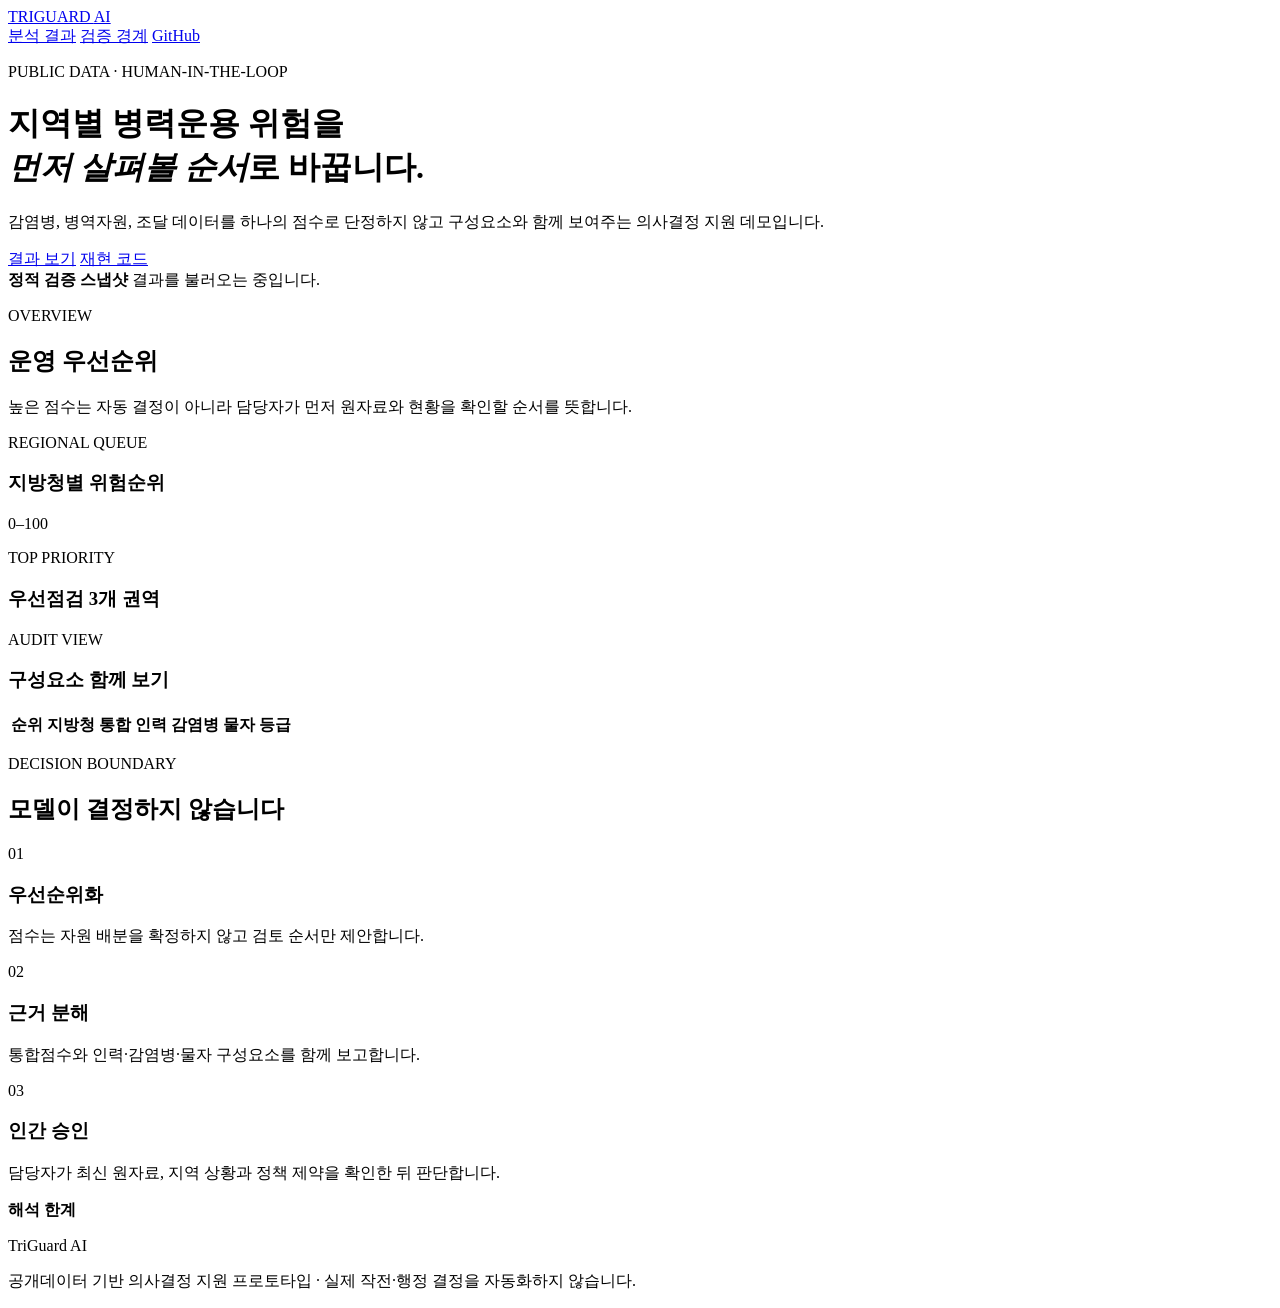
==== web/index.html @ 41350cd3 "feat: add web/index.html" ====
<!doctype html>
<html lang="ko">
  <head>
    <meta charset="utf-8" />
    <meta name="viewport" content="width=device-width, initial-scale=1" />
    <meta name="description" content="TriGuard AI 공개데이터 기반 병력운용 위험 우선순위 데모" />
    <title>TriGuard AI | Risk Prioritization</title>
    <link rel="stylesheet" href="/styles.css" />
  </head>
  <body>
    <header class="hero">
      <nav>
        <a class="brand" href="#top" aria-label="TriGuard AI 홈">TRIGUARD <span>AI</span></a>
        <div class="nav-links">
          <a href="#results">분석 결과</a>
          <a href="#method">검증 경계</a>
          <a href="https://github.com/heechan9/triguard-ai">GitHub</a>
        </div>
      </nav>
      <div id="top" class="hero-copy">
        <p class="eyebrow">PUBLIC DATA · HUMAN-IN-THE-LOOP</p>
        <h1>지역별 병력운용 위험을<br /><em>먼저 살펴볼 순서</em>로 바꿉니다.</h1>
        <p class="lead">감염병, 병역자원, 조달 데이터를 하나의 점수로 단정하지 않고 구성요소와 함께 보여주는 의사결정 지원 데모입니다.</p>
        <div class="actions">
          <a class="button primary" href="#results">결과 보기</a>
          <a class="button ghost" href="https://github.com/heechan9/triguard-ai">재현 코드</a>
        </div>
      </div>
    </header>

    <main>
      <section class="status" aria-label="데모 상태">
        <span class="live-dot"></span>
        <strong>정적 검증 스냅샷</strong>
        <span id="generatedAt">결과를 불러오는 중입니다.</span>
      </section>

      <section id="results" class="section">
        <div class="section-heading">
          <div><p class="eyebrow">OVERVIEW</p><h2>운영 우선순위</h2></div>
          <p>높은 점수는 자동 결정이 아니라 담당자가 먼저 원자료와 현황을 확인할 순서를 뜻합니다.</p>
        </div>
        <div id="kpis" class="kpi-grid" aria-live="polite"></div>
        <div class="panel-grid">
          <article class="panel wide">
            <div class="panel-title"><div><p class="eyebrow">REGIONAL QUEUE</p><h3>지방청별 위험순위</h3></div><span class="pill">0–100</span></div>
            <div id="riskBars" class="risk-bars"></div>
          </article>
          <article class="panel">
            <div class="panel-title"><div><p class="eyebrow">TOP PRIORITY</p><h3>우선점검 3개 권역</h3></div></div>
            <div id="topRegions" class="top-regions"></div>
          </article>
        </div>
        <article class="table-panel">
          <div class="panel-title"><div><p class="eyebrow">AUDIT VIEW</p><h3>구성요소 함께 보기</h3></div></div>
          <div class="table-wrap"><table><thead><tr><th>순위</th><th>지방청</th><th>통합</th><th>인력</th><th>감염병</th><th>물자</th><th>등급</th></tr></thead><tbody id="riskTable"></tbody></table></div>
        </article>
      </section>

      <section id="method" class="section method">
        <div class="section-heading"><div><p class="eyebrow">DECISION BOUNDARY</p><h2>모델이 결정하지 않습니다</h2></div></div>
        <div class="principles">
          <article><span>01</span><h3>우선순위화</h3><p>점수는 자원 배분을 확정하지 않고 검토 순서만 제안합니다.</p></article>
          <article><span>02</span><h3>근거 분해</h3><p>통합점수와 인력·감염병·물자 구성요소를 함께 보고합니다.</p></article>
          <article><span>03</span><h3>인간 승인</h3><p>담당자가 최신 원자료, 지역 상황과 정책 제약을 확인한 뒤 판단합니다.</p></article>
        </div>
        <div class="boundary"><strong>해석 한계</strong><p id="claimBoundary"></p></div>
      </section>
    </main>
    <footer><span>TriGuard AI</span><p>공개데이터 기반 의사결정 지원 프로토타입 · 실제 작전·행정 결정을 자동화하지 않습니다.</p></footer>
    <script src="/app.js" defer></script>
  </body>
</html>
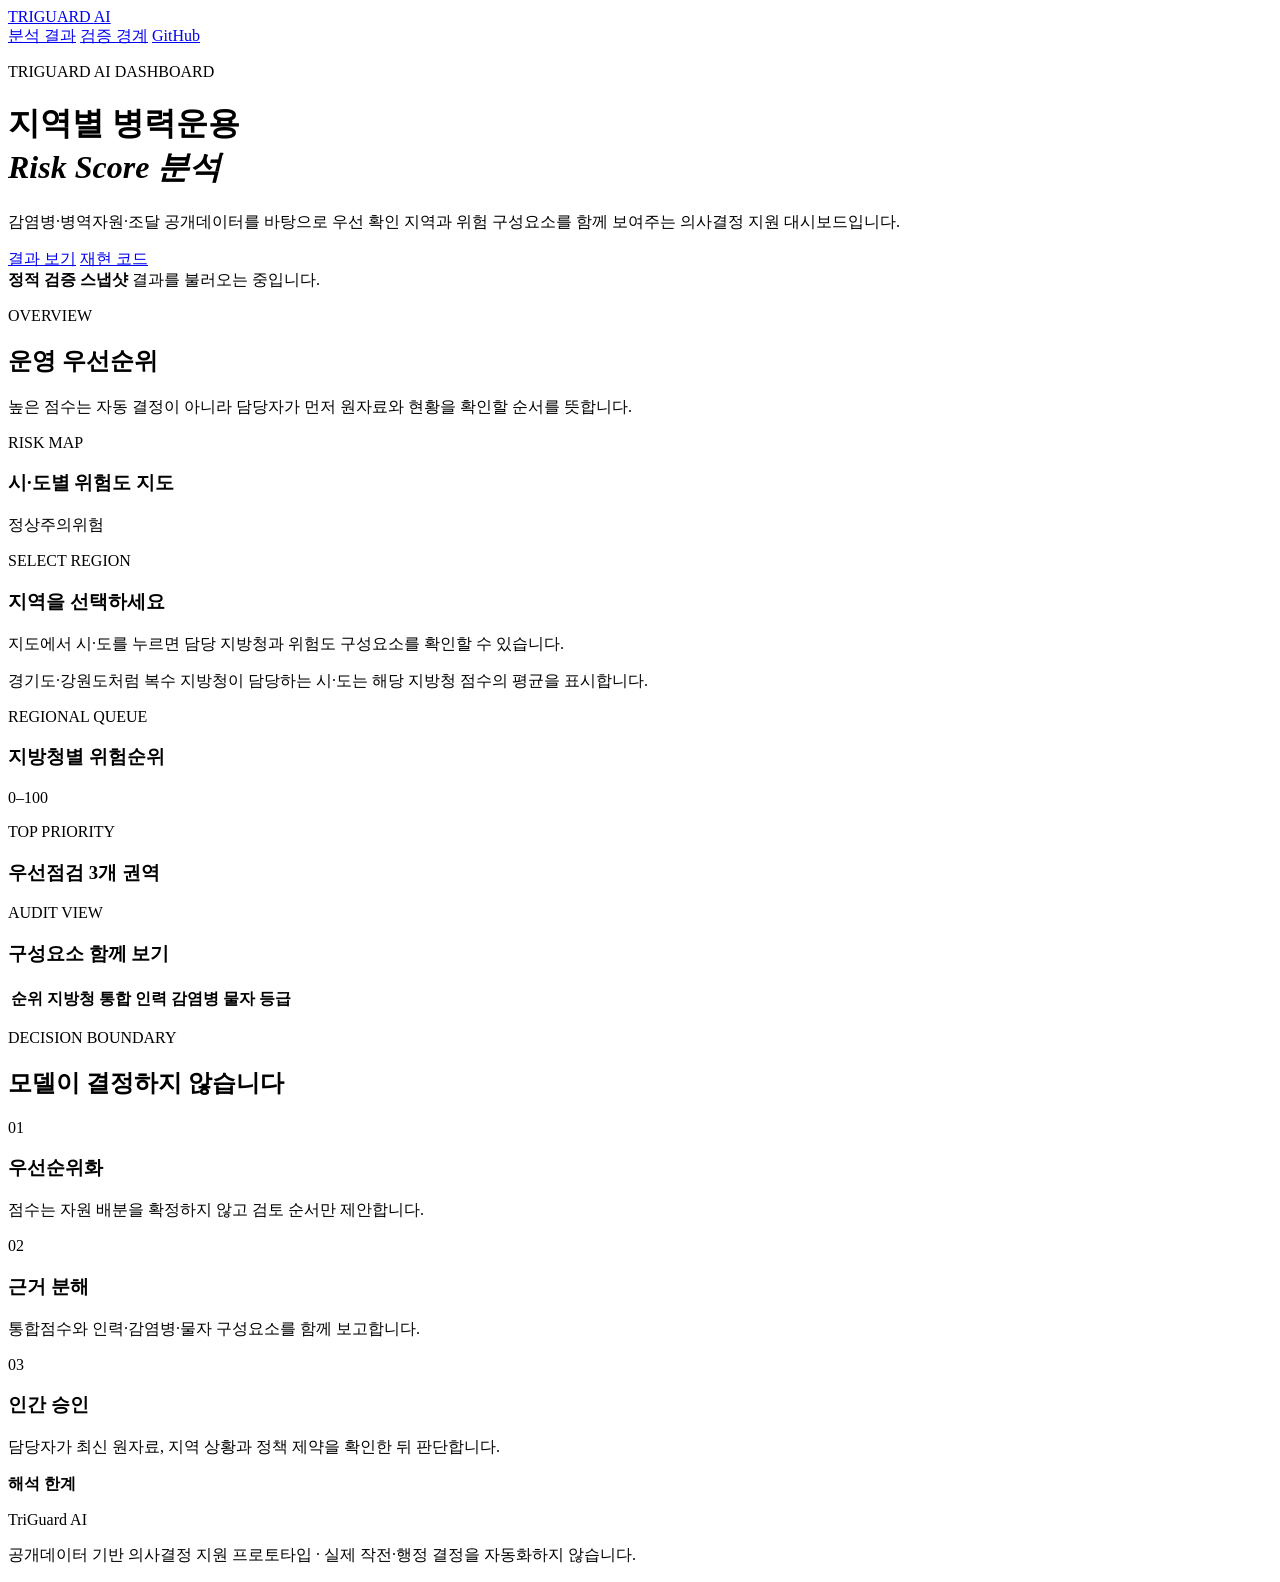
==== commit 750b82a4: "feat: update web/index.html for regional map" ====
--- a/web/index.html
+++ b/web/index.html
@@ -18,9 +18,9 @@
         </div>
       </nav>
       <div id="top" class="hero-copy">
-        <p class="eyebrow">PUBLIC DATA · HUMAN-IN-THE-LOOP</p>
-        <h1>지역별 병력운용 위험을<br /><em>먼저 살펴볼 순서</em>로 바꿉니다.</h1>
-        <p class="lead">감염병, 병역자원, 조달 데이터를 하나의 점수로 단정하지 않고 구성요소와 함께 보여주는 의사결정 지원 데모입니다.</p>
+        <p class="eyebrow">TRIGUARD AI DASHBOARD</p>
+        <h1>지역별 병력운용<br /><em>Risk Score 분석</em></h1>
+        <p class="lead">감염병·병역자원·조달 공개데이터를 바탕으로 우선 확인 지역과 위험 구성요소를 함께 보여주는 의사결정 지원 대시보드입니다.</p>
         <div class="actions">
           <a class="button primary" href="#results">결과 보기</a>
           <a class="button ghost" href="https://github.com/heechan9/triguard-ai">재현 코드</a>
@@ -41,6 +41,23 @@
           <p>높은 점수는 자동 결정이 아니라 담당자가 먼저 원자료와 현황을 확인할 순서를 뜻합니다.</p>
         </div>
         <div id="kpis" class="kpi-grid" aria-live="polite"></div>
+        <article class="map-panel">
+          <div class="panel-title">
+            <div><p class="eyebrow">RISK MAP</p><h3>시·도별 위험도 지도</h3></div>
+            <div class="map-legend" aria-label="위험등급 범례">
+              <span><i class="normal"></i>정상</span><span><i class="caution"></i>주의</span><span><i class="danger"></i>위험</span>
+            </div>
+          </div>
+          <div class="map-layout">
+            <div id="riskMap" class="risk-map" aria-label="대한민국 시도별 위험도 지도"></div>
+            <aside id="mapDetail" class="map-detail" aria-live="polite">
+              <p class="eyebrow">SELECT REGION</p>
+              <h3>지역을 선택하세요</h3>
+              <p>지도에서 시·도를 누르면 담당 지방청과 위험도 구성요소를 확인할 수 있습니다.</p>
+            </aside>
+          </div>
+          <p class="map-note">경기도·강원도처럼 복수 지방청이 담당하는 시·도는 해당 지방청 점수의 평균을 표시합니다.</p>
+        </article>
         <div class="panel-grid">
           <article class="panel wide">
             <div class="panel-title"><div><p class="eyebrow">REGIONAL QUEUE</p><h3>지방청별 위험순위</h3></div><span class="pill">0–100</span></div>
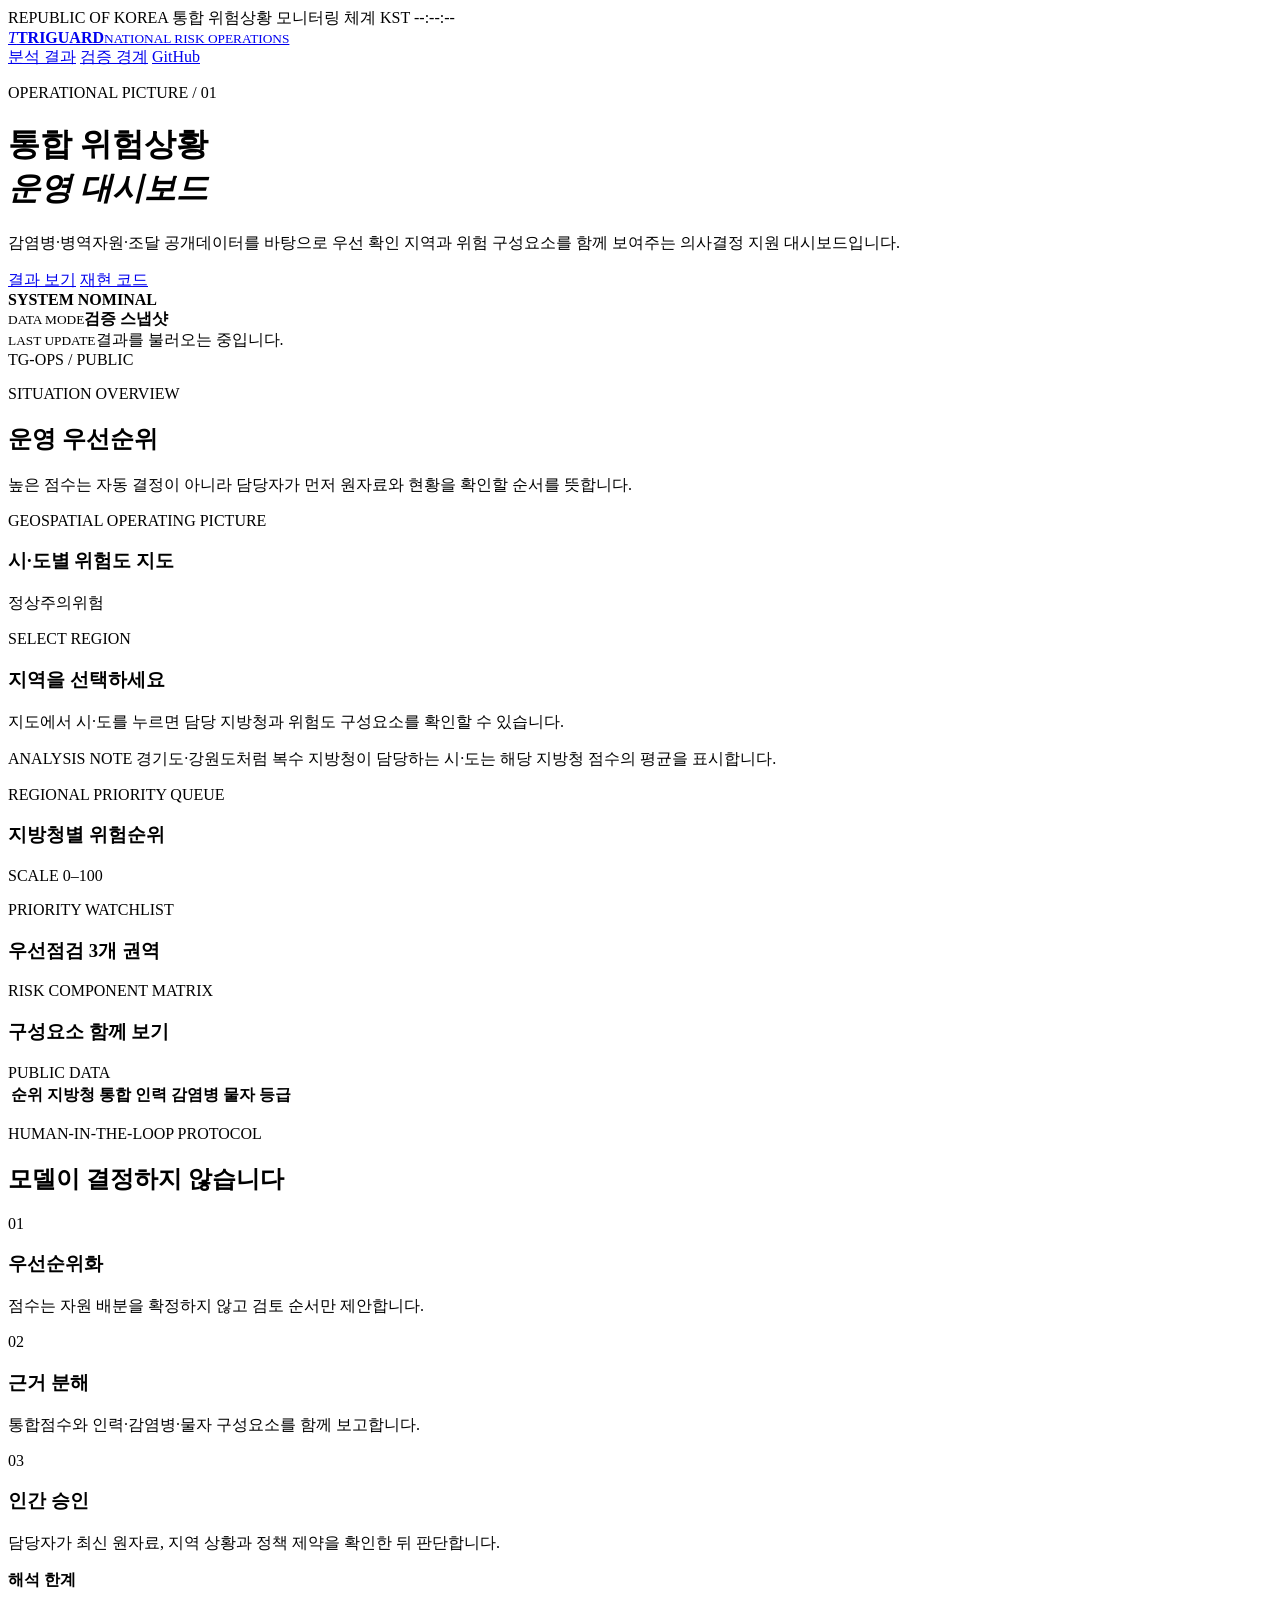
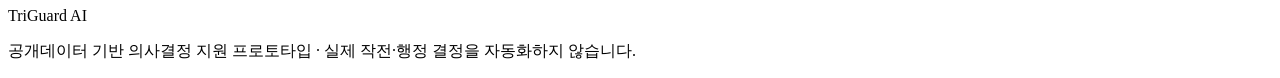
==== commit 6dd30117: "style: redesign dashboard as national operations center" ====
--- a/web/index.html
+++ b/web/index.html
@@ -8,9 +8,14 @@
     <link rel="stylesheet" href="/styles.css" />
   </head>
   <body>
+    <div class="system-strip" aria-label="시스템 상태">
+      <span>REPUBLIC OF KOREA</span>
+      <span class="system-name">통합 위험상황 모니터링 체계</span>
+      <span class="system-clock" id="systemClock">KST --:--:--</span>
+    </div>
     <header class="hero">
       <nav>
-        <a class="brand" href="#top" aria-label="TriGuard AI 홈">TRIGUARD <span>AI</span></a>
+        <a class="brand" href="#top" aria-label="TriGuard AI 홈"><i class="brand-mark">T</i><span><b>TRIGUARD</b><small>NATIONAL RISK OPERATIONS</small></span></a>
         <div class="nav-links">
           <a href="#results">분석 결과</a>
           <a href="#method">검증 경계</a>
@@ -18,8 +23,8 @@
         </div>
       </nav>
       <div id="top" class="hero-copy">
-        <p class="eyebrow">TRIGUARD AI DASHBOARD</p>
-        <h1>지역별 병력운용<br /><em>Risk Score 분석</em></h1>
+        <p class="eyebrow"><span class="live-dot"></span> OPERATIONAL PICTURE / 01</p>
+        <h1>통합 위험상황<br /><em>운영 대시보드</em></h1>
         <p class="lead">감염병·병역자원·조달 공개데이터를 바탕으로 우선 확인 지역과 위험 구성요소를 함께 보여주는 의사결정 지원 대시보드입니다.</p>
         <div class="actions">
           <a class="button primary" href="#results">결과 보기</a>
@@ -30,20 +35,23 @@
 
     <main>
       <section class="status" aria-label="데모 상태">
-        <span class="live-dot"></span>
-        <strong>정적 검증 스냅샷</strong>
-        <span id="generatedAt">결과를 불러오는 중입니다.</span>
+        <div><span class="live-dot"></span><strong>SYSTEM NOMINAL</strong></div>
+        <span class="status-divider"></span>
+        <div><small>DATA MODE</small><b>검증 스냅샷</b></div>
+        <span class="status-divider"></span>
+        <div><small>LAST UPDATE</small><span id="generatedAt">결과를 불러오는 중입니다.</span></div>
+        <span class="status-code">TG-OPS / PUBLIC</span>
       </section>
 
       <section id="results" class="section">
         <div class="section-heading">
-          <div><p class="eyebrow">OVERVIEW</p><h2>운영 우선순위</h2></div>
+          <div><p class="eyebrow">SITUATION OVERVIEW</p><h2>운영 우선순위</h2></div>
           <p>높은 점수는 자동 결정이 아니라 담당자가 먼저 원자료와 현황을 확인할 순서를 뜻합니다.</p>
         </div>
         <div id="kpis" class="kpi-grid" aria-live="polite"></div>
         <article class="map-panel">
           <div class="panel-title">
-            <div><p class="eyebrow">RISK MAP</p><h3>시·도별 위험도 지도</h3></div>
+            <div><p class="eyebrow">GEOSPATIAL OPERATING PICTURE</p><h3>시·도별 위험도 지도</h3></div>
             <div class="map-legend" aria-label="위험등급 범례">
               <span><i class="normal"></i>정상</span><span><i class="caution"></i>주의</span><span><i class="danger"></i>위험</span>
             </div>
@@ -56,26 +64,26 @@
               <p>지도에서 시·도를 누르면 담당 지방청과 위험도 구성요소를 확인할 수 있습니다.</p>
             </aside>
           </div>
-          <p class="map-note">경기도·강원도처럼 복수 지방청이 담당하는 시·도는 해당 지방청 점수의 평균을 표시합니다.</p>
+          <p class="map-note"><span>ANALYSIS NOTE</span> 경기도·강원도처럼 복수 지방청이 담당하는 시·도는 해당 지방청 점수의 평균을 표시합니다.</p>
         </article>
         <div class="panel-grid">
           <article class="panel wide">
-            <div class="panel-title"><div><p class="eyebrow">REGIONAL QUEUE</p><h3>지방청별 위험순위</h3></div><span class="pill">0–100</span></div>
+            <div class="panel-title"><div><p class="eyebrow">REGIONAL PRIORITY QUEUE</p><h3>지방청별 위험순위</h3></div><span class="pill">SCALE 0–100</span></div>
             <div id="riskBars" class="risk-bars"></div>
           </article>
           <article class="panel">
-            <div class="panel-title"><div><p class="eyebrow">TOP PRIORITY</p><h3>우선점검 3개 권역</h3></div></div>
+            <div class="panel-title"><div><p class="eyebrow">PRIORITY WATCHLIST</p><h3>우선점검 3개 권역</h3></div></div>
             <div id="topRegions" class="top-regions"></div>
           </article>
         </div>
         <article class="table-panel">
-          <div class="panel-title"><div><p class="eyebrow">AUDIT VIEW</p><h3>구성요소 함께 보기</h3></div></div>
+          <div class="panel-title"><div><p class="eyebrow">RISK COMPONENT MATRIX</p><h3>구성요소 함께 보기</h3></div><span class="classification">PUBLIC DATA</span></div>
           <div class="table-wrap"><table><thead><tr><th>순위</th><th>지방청</th><th>통합</th><th>인력</th><th>감염병</th><th>물자</th><th>등급</th></tr></thead><tbody id="riskTable"></tbody></table></div>
         </article>
       </section>
 
       <section id="method" class="section method">
-        <div class="section-heading"><div><p class="eyebrow">DECISION BOUNDARY</p><h2>모델이 결정하지 않습니다</h2></div></div>
+        <div class="section-heading"><div><p class="eyebrow">HUMAN-IN-THE-LOOP PROTOCOL</p><h2>모델이 결정하지 않습니다</h2></div></div>
         <div class="principles">
           <article><span>01</span><h3>우선순위화</h3><p>점수는 자원 배분을 확정하지 않고 검토 순서만 제안합니다.</p></article>
           <article><span>02</span><h3>근거 분해</h3><p>통합점수와 인력·감염병·물자 구성요소를 함께 보고합니다.</p></article>
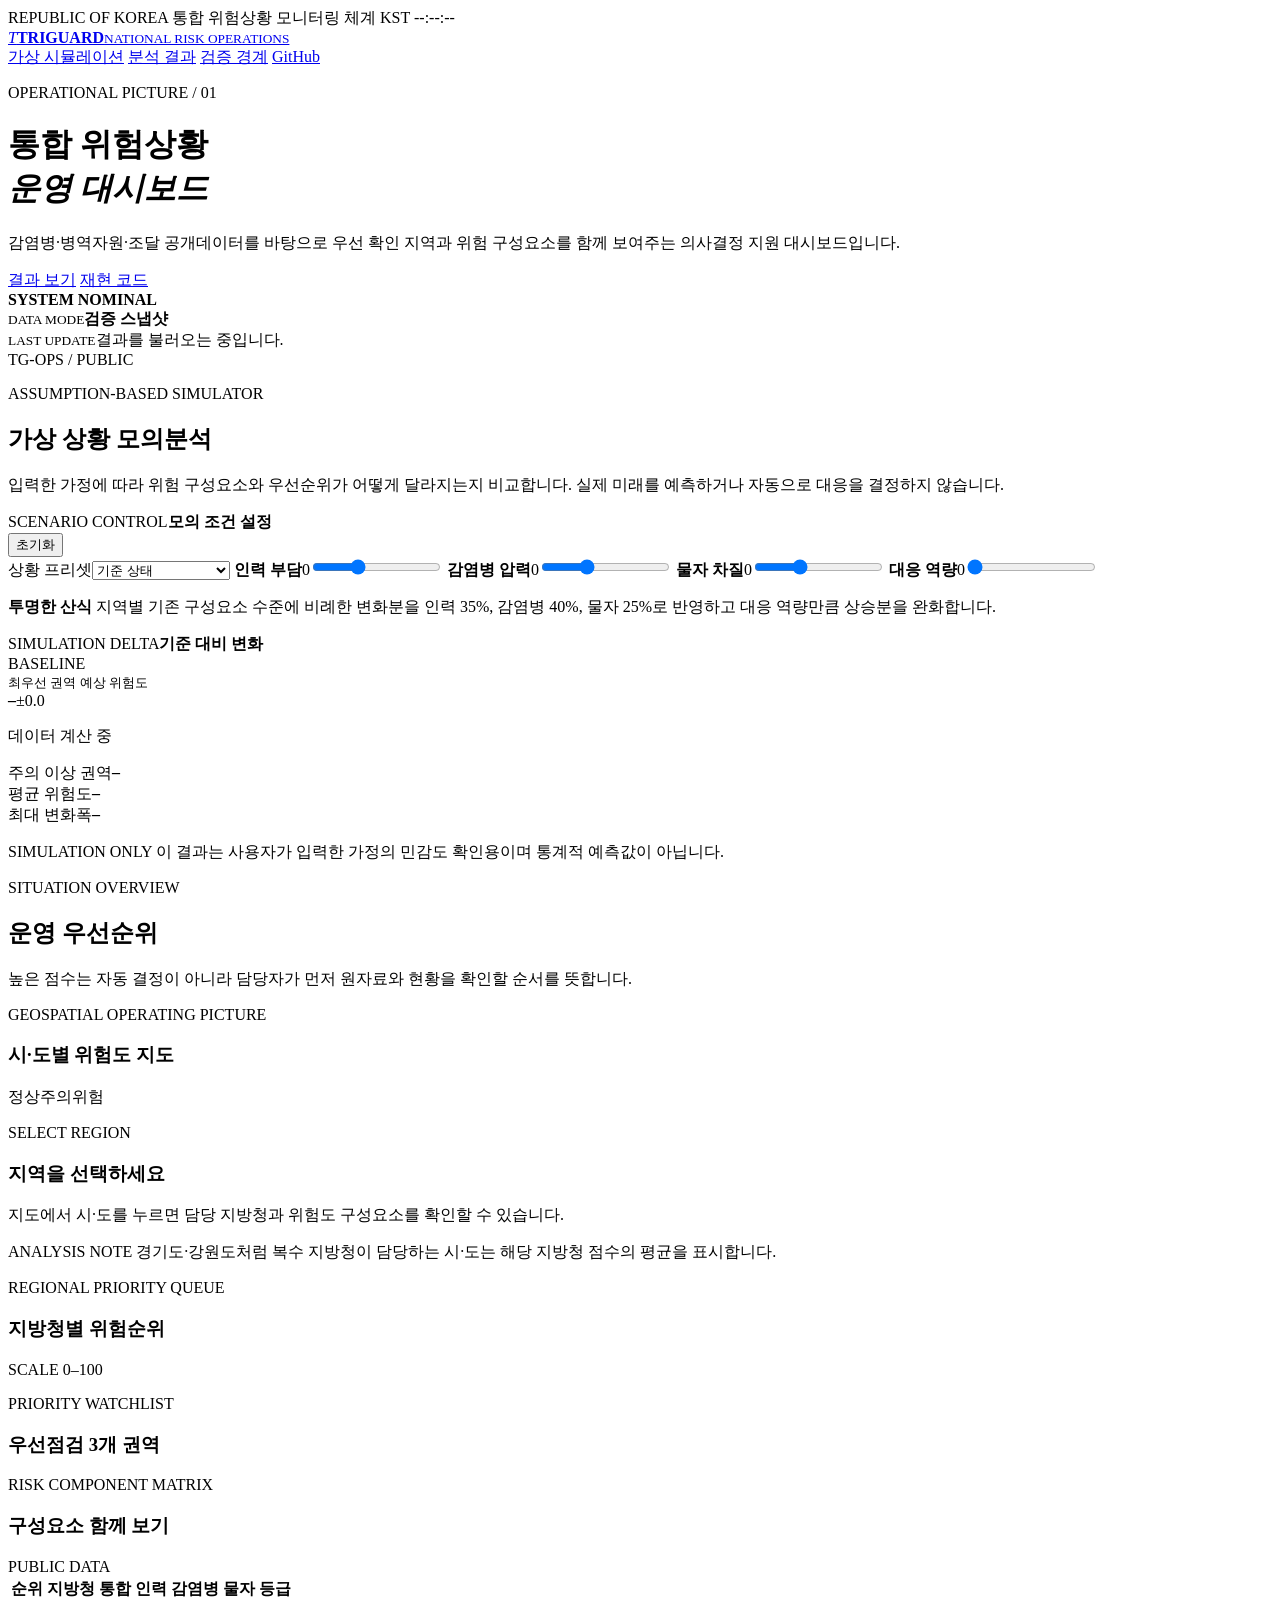
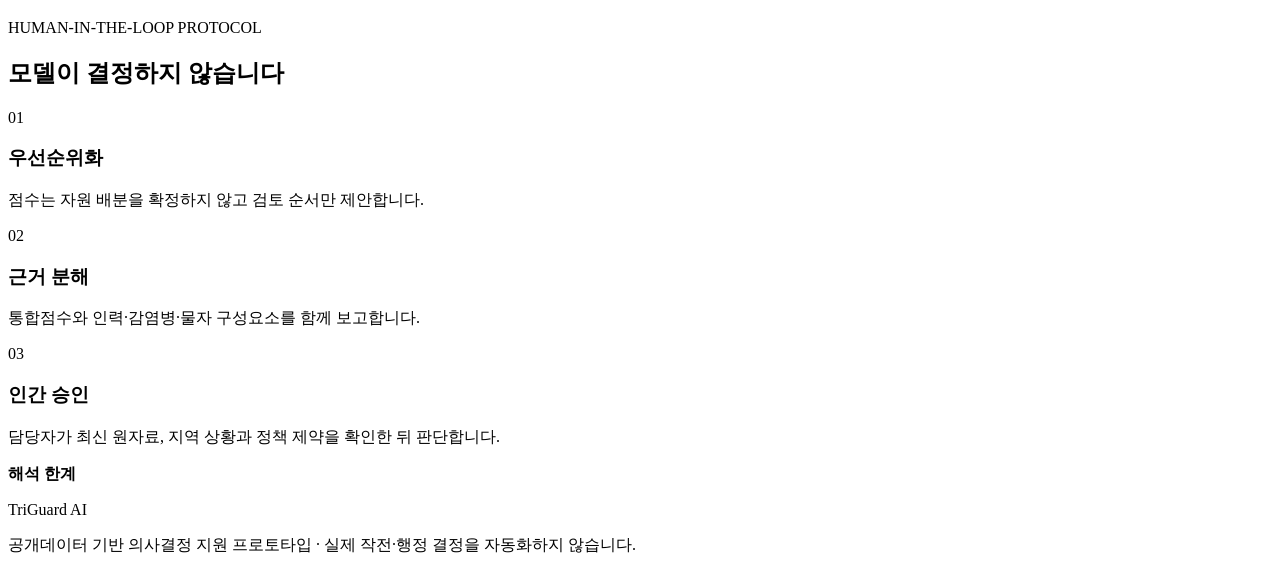
==== commit e70151ab: "feat: add assumption-based risk simulator Implemented by Codex (OpenAI)." ====
--- a/web/index.html
+++ b/web/index.html
@@ -17,6 +17,7 @@
       <nav>
         <a class="brand" href="#top" aria-label="TriGuard AI 홈"><i class="brand-mark">T</i><span><b>TRIGUARD</b><small>NATIONAL RISK OPERATIONS</small></span></a>
         <div class="nav-links">
+          <a href="#simulator">가상 시뮬레이션</a>
           <a href="#results">분석 결과</a>
           <a href="#method">검증 경계</a>
           <a href="https://github.com/heechan9/triguard-ai">GitHub</a>
@@ -41,6 +42,40 @@
         <span class="status-divider"></span>
         <div><small>LAST UPDATE</small><span id="generatedAt">결과를 불러오는 중입니다.</span></div>
         <span class="status-code">TG-OPS / PUBLIC</span>
+      </section>
+
+      <section id="simulator" class="section simulator-section">
+        <div class="section-heading">
+          <div><p class="eyebrow">ASSUMPTION-BASED SIMULATOR</p><h2>가상 상황 모의분석</h2></div>
+          <p>입력한 가정에 따라 위험 구성요소와 우선순위가 어떻게 달라지는지 비교합니다. 실제 미래를 예측하거나 자동으로 대응을 결정하지 않습니다.</p>
+        </div>
+        <div class="simulator-grid">
+          <form id="simulatorForm" class="sim-controls">
+            <div class="control-header"><div><span>SCENARIO CONTROL</span><strong>모의 조건 설정</strong></div><button id="resetSimulation" type="button">초기화</button></div>
+            <label class="scenario-select"><span>상황 프리셋</span><select id="scenarioPreset">
+              <option value="baseline">기준 상태</option>
+              <option value="outbreak">지역 감염병 확산</option>
+              <option value="manpower">병역자원 부담 증가</option>
+              <option value="supply">조달·물자 공급 차질</option>
+              <option value="compound">복합 위기 상황</option>
+            </select></label>
+            <label><span><b>인력 부담</b><output id="manpowerOutput">0</output></span><input id="manpowerInput" type="range" min="-20" max="40" value="0" step="1" /></label>
+            <label><span><b>감염병 압력</b><output id="diseaseOutput">0</output></span><input id="diseaseInput" type="range" min="-20" max="40" value="0" step="1" /></label>
+            <label><span><b>물자 차질</b><output id="materialOutput">0</output></span><input id="materialInput" type="range" min="-20" max="40" value="0" step="1" /></label>
+            <label><span><b>대응 역량</b><output id="responseOutput">0</output></span><input id="responseInput" type="range" min="0" max="30" value="0" step="1" /></label>
+            <p class="formula-note"><b>투명한 산식</b> 지역별 기존 구성요소 수준에 비례한 변화분을 인력 35%, 감염병 40%, 물자 25%로 반영하고 대응 역량만큼 상승분을 완화합니다.</p>
+          </form>
+          <article class="sim-output" aria-live="polite">
+            <div class="control-header"><div><span>SIMULATION DELTA</span><strong>기준 대비 변화</strong></div><span id="simulationState" class="sim-state">BASELINE</span></div>
+            <div class="delta-score"><small>최우선 권역 예상 위험도</small><div><strong id="simTopScore">–</strong><span id="simTopDelta">±0.0</span></div><p id="simTopRegion">데이터 계산 중</p></div>
+            <div class="sim-metrics">
+              <div><span>주의 이상 권역</span><strong id="simElevated">–</strong></div>
+              <div><span>평균 위험도</span><strong id="simAverage">–</strong></div>
+              <div><span>최대 변화폭</span><strong id="simMaxDelta">–</strong></div>
+            </div>
+            <p class="sim-disclaimer"><span>SIMULATION ONLY</span> 이 결과는 사용자가 입력한 가정의 민감도 확인용이며 통계적 예측값이 아닙니다.</p>
+          </article>
+        </div>
       </section>
 
       <section id="results" class="section">
